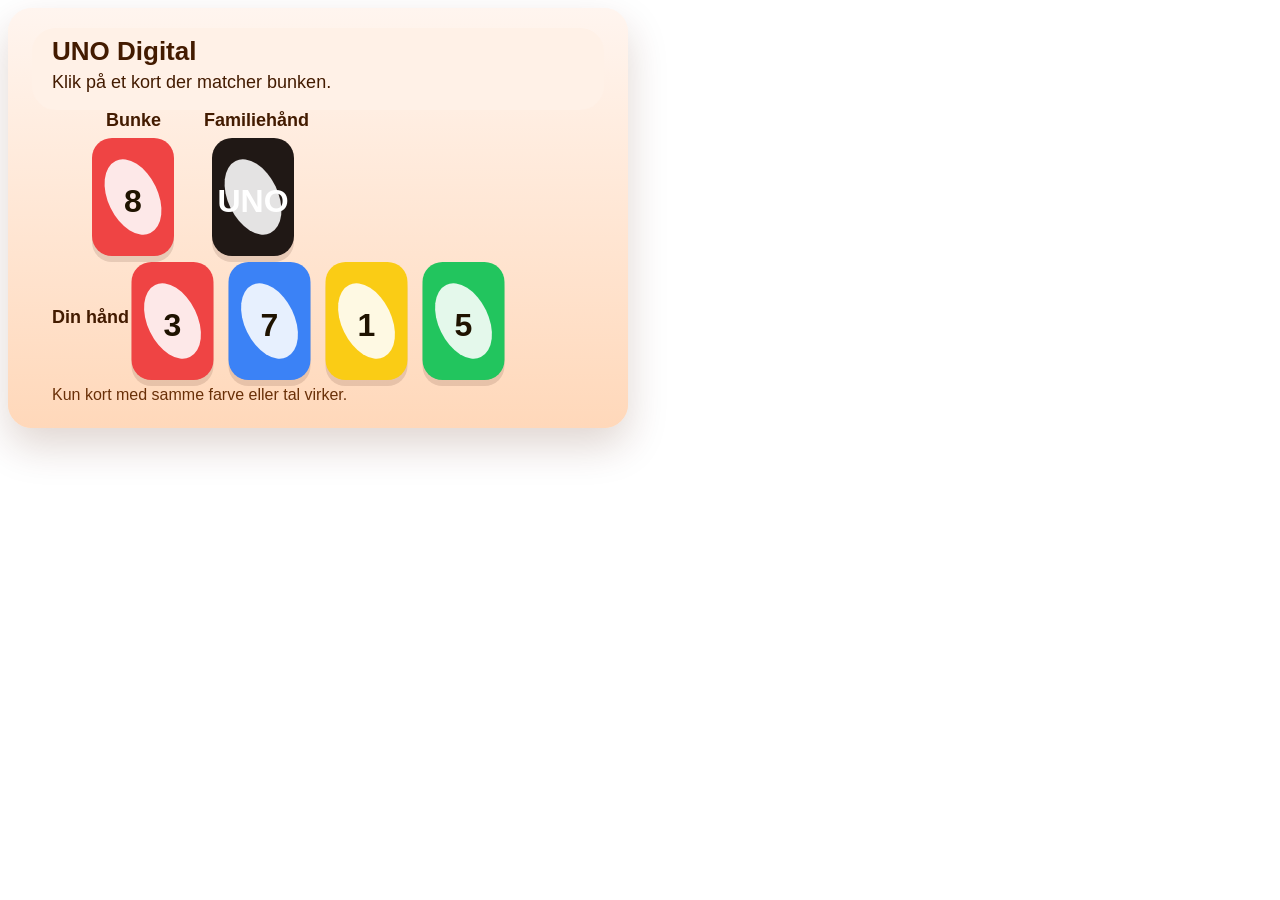
==== case2.html @ fa6c2526 "Add initial implementation for Case 1 (Memory) and Case 2 (UNO) demos - Introduced fully interactive" ====
<!doctype html>
<html lang="da">
<head>
    <meta charset="UTF-8">
    <meta name="viewport" content="width=device-width, initial-scale=1">
    <title>Case 2: Uno – family focus mode</title>
    <link rel="stylesheet" href="case2.css">
    <script src="case2.js" defer></script>
</head>
<body>
    <!--
        UNO er et velkendt kortspil, som mange familier allerede kender. Spillet relanceres nu som en digital version målrettet familier med børn.

        I skal designe en interaktiv landingpage, der sælger UNO i en ny digital version, hvor fokus er på kvalitetstid mellem forældre og børn i en travl hverdag. Men hvad er det moderne twist i dette family focus mode og hvilke digitale add-ons der er med til at give det digitale UNO liv.

        Som med den anden case - der skal være med til det end en landingpage hvor der er en knap med “Spil UNO – klik her”
    -->
    <canvas id="case2-demo-canvas" width="620" height="420" aria-label="UNO Digital"></canvas>
</body>
</html>
---- case2.css ----
#case2-demo-canvas {
    display: block;
    width: min(100%, 620px);
    height: auto;
    border: 0;
    border-radius: 24px;
    background: linear-gradient(180deg, #fff5ef 0%, #ffd8ba 100%);
    box-shadow: 0 18px 40px rgba(83, 25, 0, 0.18);
    cursor: pointer;
}
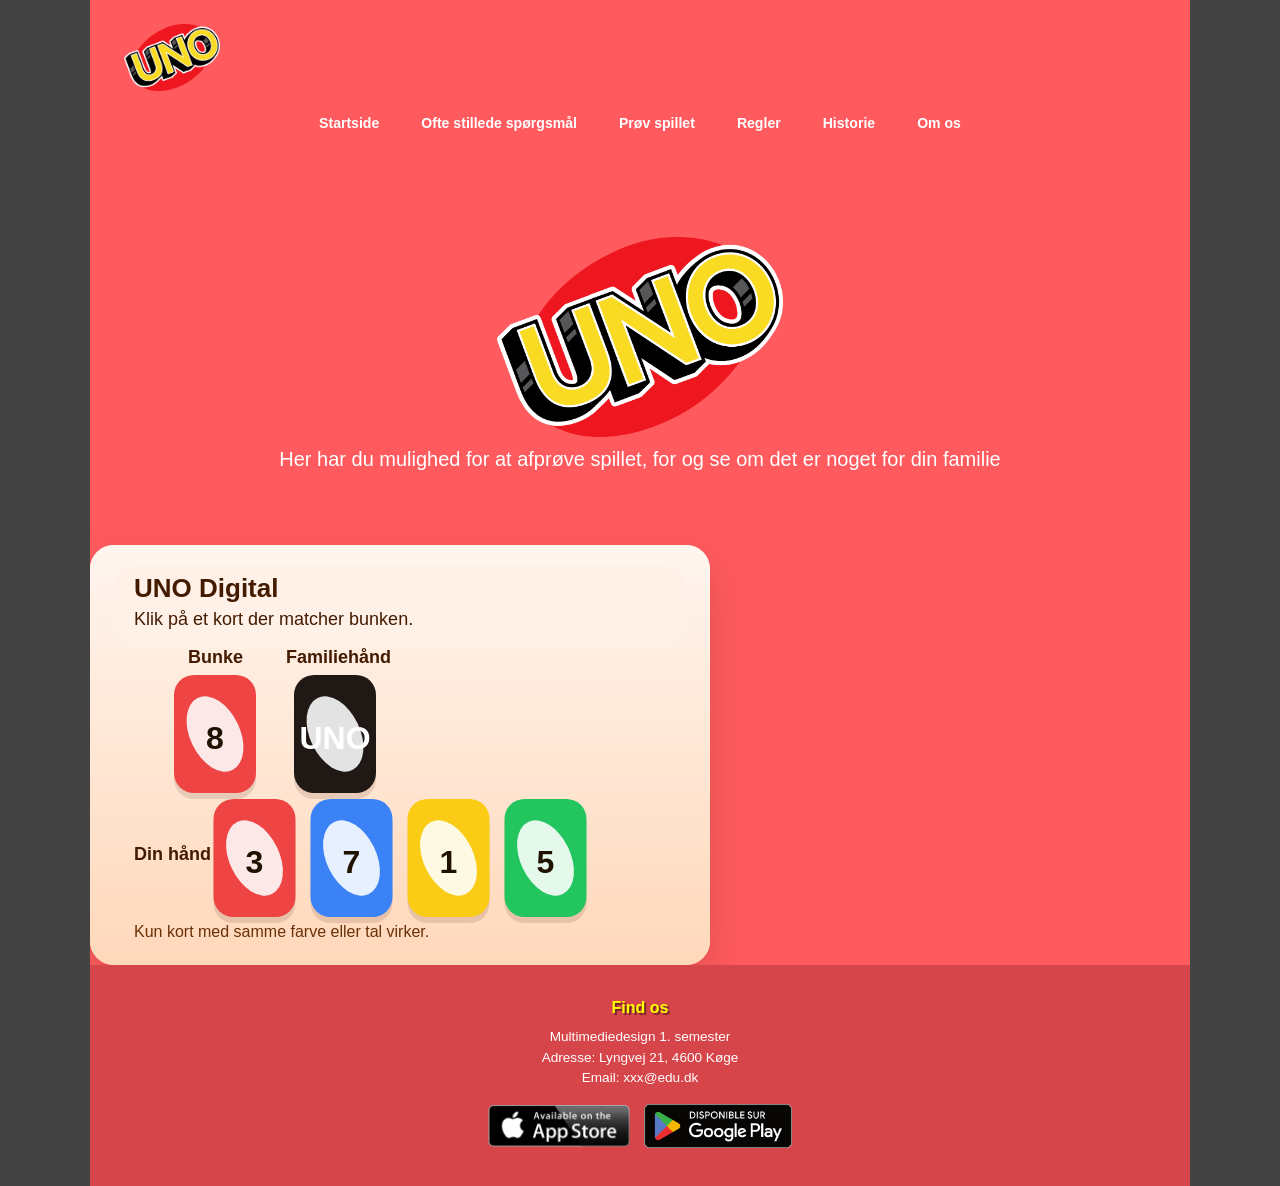
==== commit c647f968: "Ikke noget mug her" ====
--- a/case2.html
+++ b/case2.html
@@ -5,9 +5,25 @@
     <meta name="viewport" content="width=device-width, initial-scale=1">
     <title>Case 2: Uno – family focus mode</title>
     <link rel="stylesheet" href="case2.css">
+    <link rel="stylesheet" href="style.css">
     <script src="case2.js" defer></script>
 </head>
 <body>
+
+<div class="container">
+    <header class="site-header">
+        <a href="index.html">
+            <img src="uno-logo.png" class="logo" alt="UNO logo"></a>
+        <button class="burger" type="button" aria-label="Åbn menu" aria-expanded="false" onclick="toggleMenu()">☰</button>
+    </header>
+    <nav id="menu">
+        <a href="index.html">Startside</a>
+        <a href="spg.html">Ofte stillede spørgsmål</a>
+        <a href="case2.html">Prøv spillet</a>
+        <a href="regler.html">Regler</a>
+        <a href="historie.html">Historie</a>
+        <a href="omos.html">Om os</a>
+    </nav>
     <!--
         UNO er et velkendt kortspil, som mange familier allerede kender. Spillet relanceres nu som en digital version målrettet familier med børn.
 
@@ -15,6 +31,35 @@
 
         Som med den anden case - der skal være med til det end en landingpage hvor der er en knap med “Spil UNO – klik her”
     -->
+
+    <section class="hero hero-home">
+        <div class="hero-copy">
+            <h1 class="hero-title">
+                <img src="uno-logo.png" class="hero-title-logo" alt="UNO mobilspil" height="200">
+            </h1>
+            <p class="hero-intro">Her har du mulighed for at afprøve spillet, for og se om det er noget for din familie</p>
+        </div>
+    </section>
+
     <canvas id="case2-demo-canvas" width="620" height="420" aria-label="UNO Digital"></canvas>
+
+
+
+    <footer id="download">
+        <h3>Find os</h3>
+        <p>Multimediedesign 1. semester</p>
+        <p>Adresse: Lyngvej 21, 4600 Køge</p>
+        <p>Email: xxx@edu.dk</p>
+
+        <div class="buttons">
+            <img src="appstore.png" alt="Appstore">
+            <img src="googleplay.png" alt="GooglePlay">
+        </div>
+    </footer>
+
+    <script src="script.js"></script>
+
+</div>
 </body>
 </html>
+
--- a/style.css
+++ b/style.css
@@ -0,0 +1,482 @@
+* {
+    margin: 0;
+    padding: 0;
+    box-sizing: border-box;
+}
+
+html {
+    scroll-behavior: smooth;
+}
+
+
+body {
+    font-family: Arial, sans-serif;
+    background: #434343;
+    color: #ffffff;
+}
+
+h1,
+h2,
+h3 {
+    color: yellow;
+    text-shadow: 2px 2px 0 rgba(0, 0, 0, 0.45);
+}
+
+
+.container {
+    width: min(100%, 430px);
+    margin: auto;
+    background: #ff5b5f;
+    min-height: 100vh;
+    display: flex;
+    flex-direction: column;
+    overflow: hidden;
+}
+
+
+.site-header {
+    display: flex;
+    justify-content: space-between;
+    align-items: center;
+    padding: 16px 18px 10px;
+}
+
+.logo {
+    width: 78px;
+    display: block;
+}
+
+.burger {
+    border: 0;
+    background: transparent;
+    font-size: 30px;
+    cursor: pointer;
+    line-height: 1;
+    color: #101010;
+}
+
+
+
+
+#menu {
+    display: none;
+    flex-direction: column;
+    padding: 0 18px 14px;
+}
+
+#menu a {
+    color: #ffffff;
+    text-decoration: none;
+    padding: 12px;
+    background: #d83f44;
+    margin: 5px 0;
+    border-radius: 10px;
+    text-align: center;
+    border: 1px solid rgba(0, 0, 0, 0.12);
+    font-size: 0.88rem;
+    font-weight: 700;
+}
+
+
+
+
+.hero-home {
+    text-align: center;
+    padding: 46px 22px 36px;
+}
+
+.hero-copy {
+    max-width: 320px;
+    margin: 0 auto;
+}
+
+.frontpage .hero-title {
+    margin-bottom: 20px;
+}
+
+.frontpage .hero-title-logo {
+    width: min(100%, 250px);
+    display: block;
+    margin: 0 auto;
+}
+
+
+
+.hero-intro,
+.hero-text {
+    color: #ffffff;
+    font-size: 1rem;
+    line-height: 1.6;
+    margin: 0 auto 14px;
+}
+
+.hero-text {
+    margin-bottom: 28px;
+}
+
+.hero-visual {
+    display: flex;
+    justify-content: center;
+    margin: 6px 0 22px;
+}
+
+.hero-cards {
+    width: min(100%, 220px);
+    display: block;
+}
+
+.download-cta {
+    display: grid;
+    gap: 12px;
+    justify-items: center;
+}
+
+.download-link {
+    color: yellow;
+    font-weight: 800;
+    text-decoration: underline;
+    text-decoration-thickness: 2px;
+    text-underline-offset: 3px;
+    font-size: 0.95rem;
+}
+
+
+
+
+.buttons {
+    display: flex;
+    justify-content: center;
+    align-items: center;
+    gap: 10px;
+    flex-wrap: wrap;
+}
+
+.buttons img {
+    height: 42px;
+    width: auto;
+    display: block;
+}
+
+
+
+
+.story-section {
+    padding: 22px 22px 52px;
+    text-align: center;
+}
+
+.story-section h2 {
+    margin-bottom: 18px;
+    font-size: 2rem;
+    line-height: 1.2;
+}
+.story-section h3 {
+    margin-bottom: 18px;
+    font-size: 18px;
+    line-height: 0.5;
+}
+.story-section p {
+    line-height: 1.7;
+    color: #ffffff;
+    font-size: 1rem;
+    max-width: 320px;
+    margin: 0 auto;
+}
+
+.story-visual {
+    display: flex;
+    justify-content: center;
+    margin-top: 28px;
+}
+
+.story-logo {
+    width: min(100%, 200px);
+    display: block;
+}
+
+
+.rules-page .rules-main {
+    padding: 8px 16px 0;
+}
+
+.rules-page .rules-hero {
+    text-align: center;
+    padding: 10px 0 18px;
+}
+
+.rules-page .rules-title {
+    font-size: 2rem;
+    line-height: 1.1;
+}
+
+.rules-page .rules-content {
+    display: grid;
+    gap: 20px;
+    padding-bottom: 28px;
+}
+
+.rules-page .rules-block {
+    max-width: 340px;
+    margin: 0 auto;
+    text-align: left;
+}
+
+.rules-page .rules-block h2 {
+    font-size: 1rem;
+    line-height: 1.25;
+    margin-bottom: 8px;
+}
+
+.rules-page .rules-block p,
+.rules-page .rules-list {
+    color: #ffffff;
+    font-size: 0.92rem;
+    line-height: 1.55;
+}
+
+.rules-page .rules-block p + p {
+    margin-top: 8px;
+}
+
+.rules-page .rules-list {
+    padding-left: 18px;
+    margin-top: 8px;
+}
+
+.rules-page .rules-list li + li {
+    margin-top: 6px;
+}
+
+.rules-page .rules-visual {
+    display: flex;
+    justify-content: flex-end;
+    align-items: flex-end;
+    margin-top: 4px;
+}
+
+.rules-page .rules-cards {
+    width: min(58%, 180px);
+    display: block;
+    transform: translateX(22px) translateY(8px);
+}
+
+
+
+
+
+
+footer {
+    margin-top: auto;
+    background: #d64549;
+    padding: 26px 18px 30px;
+    text-align: center;
+}
+
+footer h3 {
+    margin-bottom: 10px;
+    font-size: 1rem;
+}
+
+footer p {
+    color: #ffffff;
+    font-size: 0.85rem;
+    line-height: 1.5;
+}
+
+footer .buttons {
+    justify-content: center;
+    margin-top: 16px;
+}
+
+
+
+
+
+@media (min-width: 768px) {
+
+    .container {
+        width: min(92vw, 1100px);
+    }
+
+    .site-header {
+        padding: 24px 34px 14px;
+    }
+
+    .logo {
+        width: 96px;
+    }
+
+    .hero-home {
+        padding: 68px 40px 48px;
+    }
+
+    .hero-copy {
+        max-width: 780px;
+    }
+
+    .frontpage .hero-title-logo {
+        width: min(100%, 360px);
+    }
+
+    .hero-intro,
+    .hero-text {
+        max-width: 760px;
+        font-size: 1.25rem;
+    }
+
+    .hero-visual {
+        margin: 16px 0 30px;
+    }
+
+    .hero-cards {
+        width: min(100%, 320px);
+    }
+
+    .download-cta {
+        justify-items: center;
+    }
+
+    .download-link {
+        font-size: 1.05rem;
+    }
+
+    .buttons {
+        gap: 14px;
+    }
+
+    .buttons img {
+        height: 44px;
+    }
+
+    .story-section {
+        padding: 48px 40px 64px;
+    }
+
+    .story-section h2 {
+        font-size: 3rem;
+    }
+
+    .story-section p {
+        max-width: 780px;
+        font-size: 1.12rem;
+    }
+
+    .story-visual {
+        margin-top: 30px;
+        justify-content: center;
+    }
+
+    .story-logo {
+        width: min(100%, 240px);
+    }
+
+    .rules-page .rules-main {
+        padding: 24px 40px 0;
+    }
+
+    .rules-page .rules-title {
+        font-size: 3rem;
+    }
+
+    .rules-page .rules-content {
+        max-width: 760px;
+        margin: 0 auto;
+        gap: 26px;
+    }
+
+    .rules-page .rules-block {
+        max-width: 760px;
+    }
+
+    .rules-page .rules-block h2 {
+        font-size: 1.4rem;
+    }
+
+    .rules-page .rules-block p,
+    .rules-page .rules-list {
+        font-size: 1.05rem;
+    }
+
+    .rules-page .rules-cards {
+        width: min(36%, 240px);
+        transform: translateX(24px) translateY(10px);
+    }
+
+
+    .burger {
+        display: none;
+    }
+
+    #menu {
+        display: flex !important;
+        flex-direction: row;
+        justify-content: center;
+        gap: 10px;
+        padding: 0 34px 18px;
+        flex-wrap: wrap;
+    }
+
+    #menu a {
+        margin: 0;
+        padding: 10px 16px;
+        background: transparent;
+        border: 0;
+    }
+}
+
+#searchInput {
+    width: 50%;
+    padding: 12px;
+    border-radius: 20px;
+    border: none;
+    margin: 20px 0;
+    font-size: 16px;
+}
+
+.faq-item {
+    margin: 10px 0;
+}
+
+.faq-question {
+    width: 100%;
+    padding: 12px;
+    background: #ffd6d6;
+    border: none;
+    border-radius: 8px;
+    text-align: left;
+    font-weight: bold;
+    display: flex;
+    justify-content: space-between;
+    align-items: center;
+    cursor: pointer;
+}
+
+.faq-answer {
+    display: none;
+    background: #ffeaea;
+    padding: 15px;
+    border-radius: 8px;
+    margin-top: 5px;
+    color: #101010;
+}
+
+
+@media (min-width: 1024px) {
+
+    .container {
+        max-width: 1180px;
+    }
+
+    .hero-home {
+        padding: 78px 70px 56px;
+    }
+
+    .story-section {
+        padding: 58px 70px 82px;
+    }
+
+    footer {
+        padding: 34px 52px 38px;
+    }
+}
+
